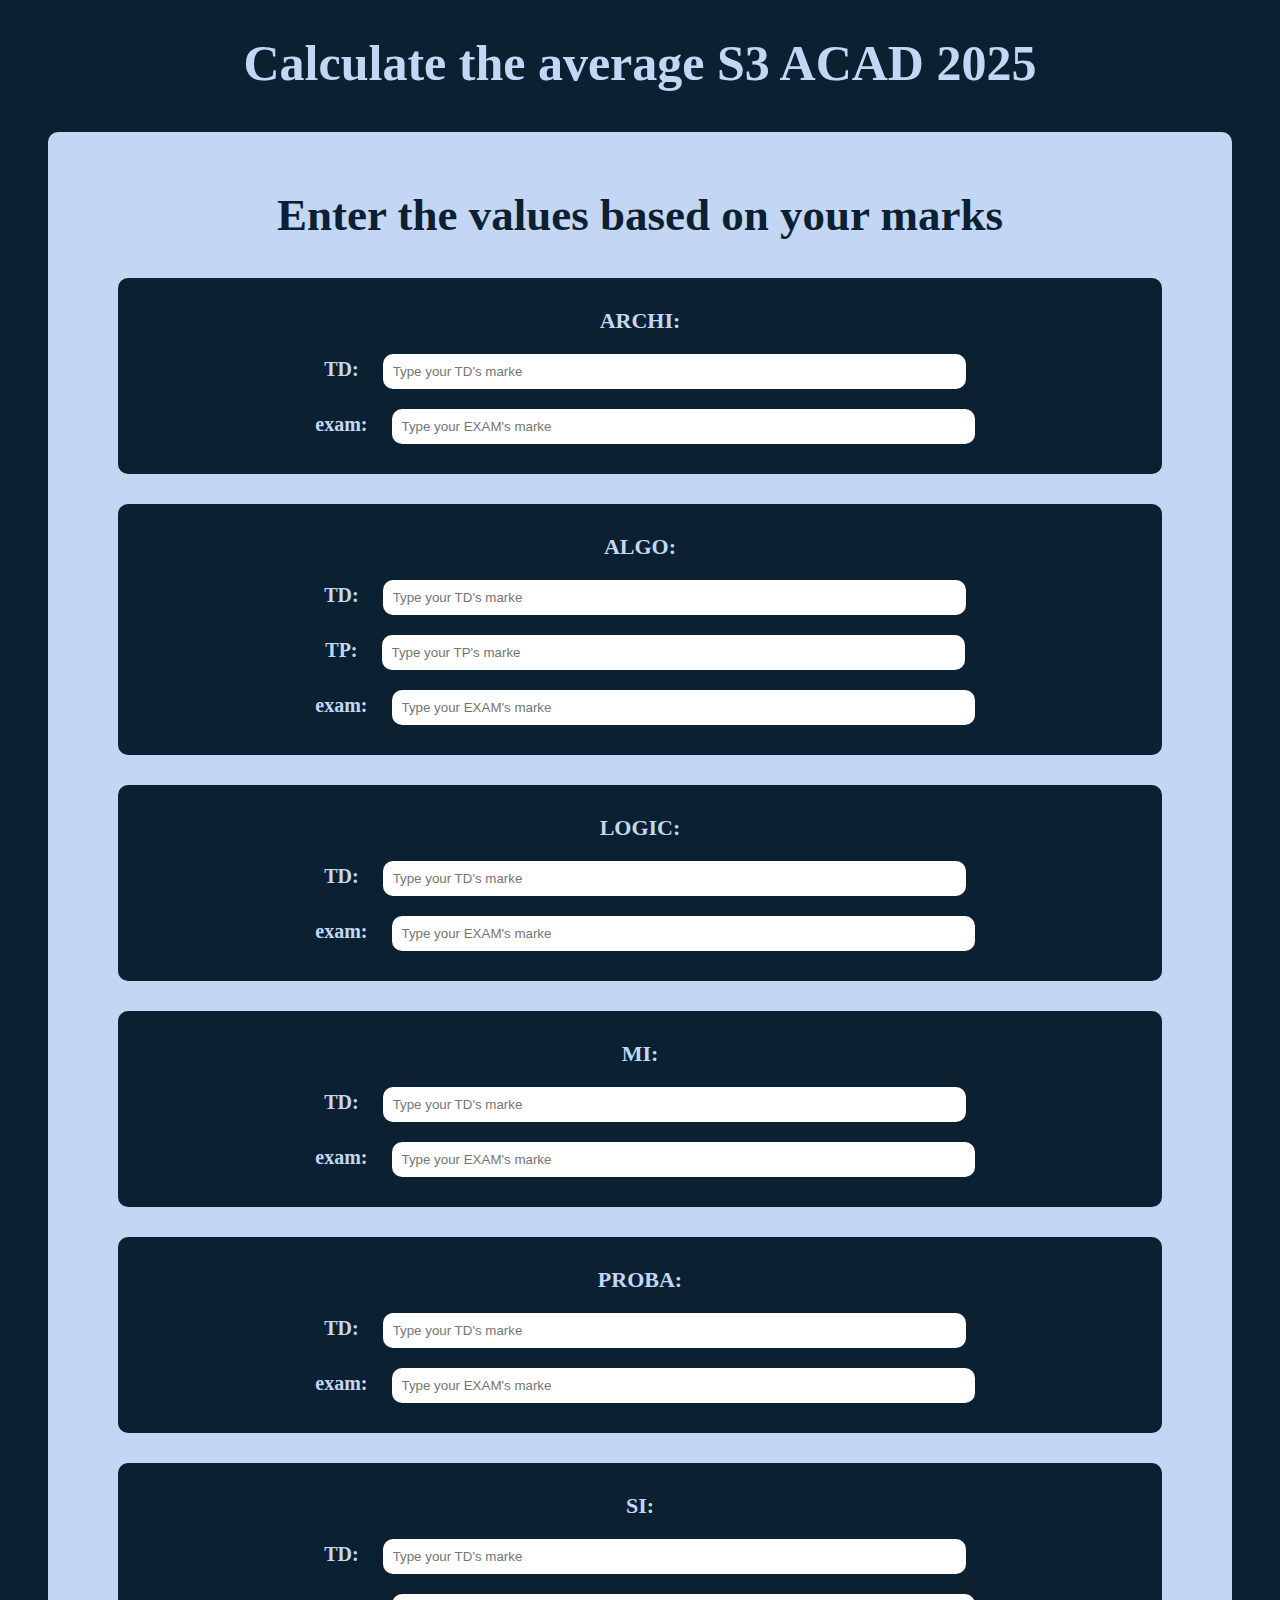
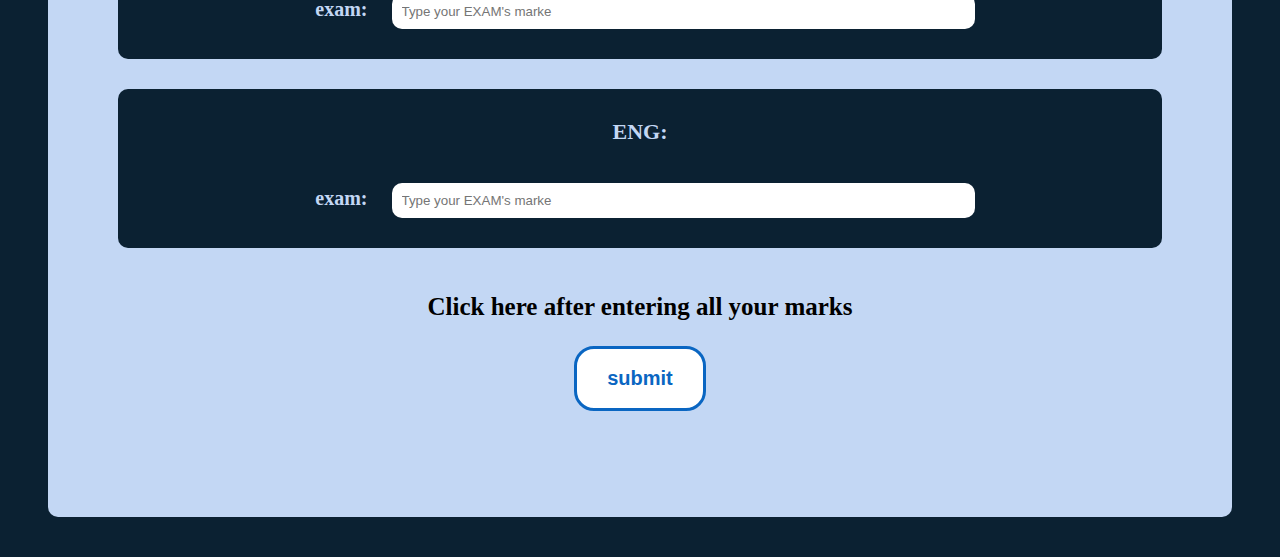
==== index.html @ ca181f2d "Update and rename General-average.html to index.html" ====
<!DOCTYPE html>
<html lang="en">
<head>
  <link rel="stylesheet" href="avrage.css">
  <title>General average</title>
</head>
<body>

  <h1 class="main-heder">Calculate the average S3 ACAD 2025</h1>

  <div class="container">
    <div class="sc-heder">
      <h2>Enter the values based on your marks </h2>
    </div>

    <div class="moduls js-moduls">
    
    </div>

      <p class="anonce">Click here after entering all your marks</p>

    <div>
      <button class="js-sub-buton sub-buton">submit</button>
    </div>
    
    <div class="res js-moys">
    </div>

  <div class="total js-total"></div>
    <p class="js-remark"></p>
  </div>  


<script src="avrage.js"></script>
</body>
</html>
---- avrage.css ----
body{
  background-color: #0B2132;
}
.main-heder{
  color: #c3d7f4;
  text-align: center;
  font-size: 50px;
}
.container{
  margin-top: 50px;
  margin: 40px 40px;
  background-color: #c3d7f4;
  padding: 20px;
  border-radius: 10px;
  text-align: center;
}
.sc-heder{
  font-size: 30px;
  color: #0B2132;
}
.module{
  margin:30px 50px;
  background-color: #0B2132;
  color: #c3d7f4;
  padding:20px 10px;
  border-radius: 10px;
  
}
.module-name{
  font-size: 22px;
  font-weight: bold;
  padding: 0px 20px;
  margin: 10px 20px;
}
.titre{
  font-size: 20px;
  font-weight: bold;
  padding: 15px 20px;
  margin: 10px ;
  margin-right: 0px;
  padding-right: 0px;
}
.input{
  margin: 10px 20px;
  padding: 10px ;
  border-radius: 10px;
  border: none;
  width: 55%;
}
.anonce{
  font-size: 25px;
  font-weight: bold;
  padding: 15px 20px;
  margin: 10px;
}

.sub-buton{
  border-width: 1px ;
  border: solid;
  padding: 18px 30px;
  border-radius: 20px;
  font-size: 20px;
  font-weight: bold;
  color: rgb(10, 102, 194);
  border-color: rgb(10, 102, 194);
  background-color: white;
  margin-bottom: 30px;
  transition: border-width 0.15s, background-color 0.15s;
}
.sub-buton:hover{
  color: white;
  background-color: rgb(8, 86, 181);
}
.sub-buton:active{
  opacity: 0.7;
}
.section{
  margin: 20px 80px;
  background-color: #0B2132;
  color: #c3d7f4;
  padding: 20px 10px;
  border-radius: 10px;
}
.section:hover{
  opacity: 0.9;
}
.total{
  font-size: 20px;
  font-weight: bold;
  padding: 15px 20px;
  margin: 10px;
}
.moy{
  font-size: 30px;
}
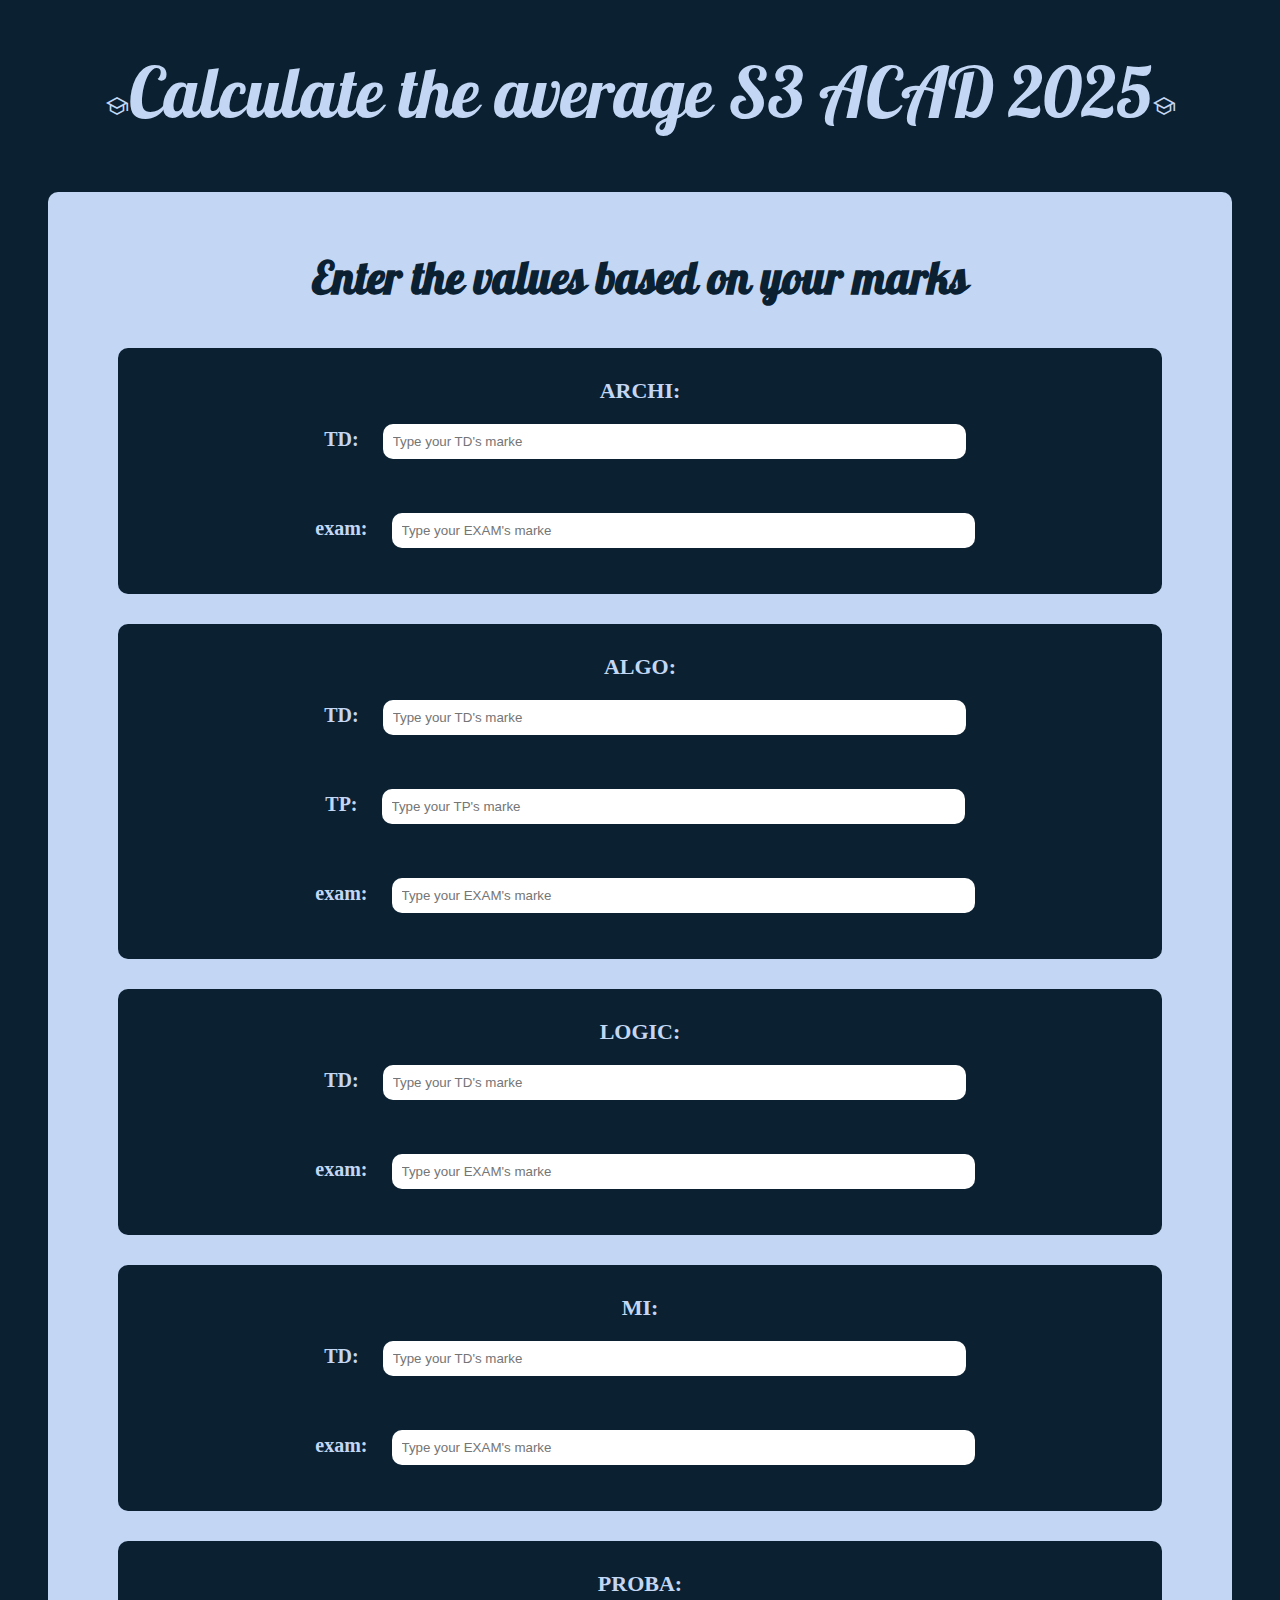
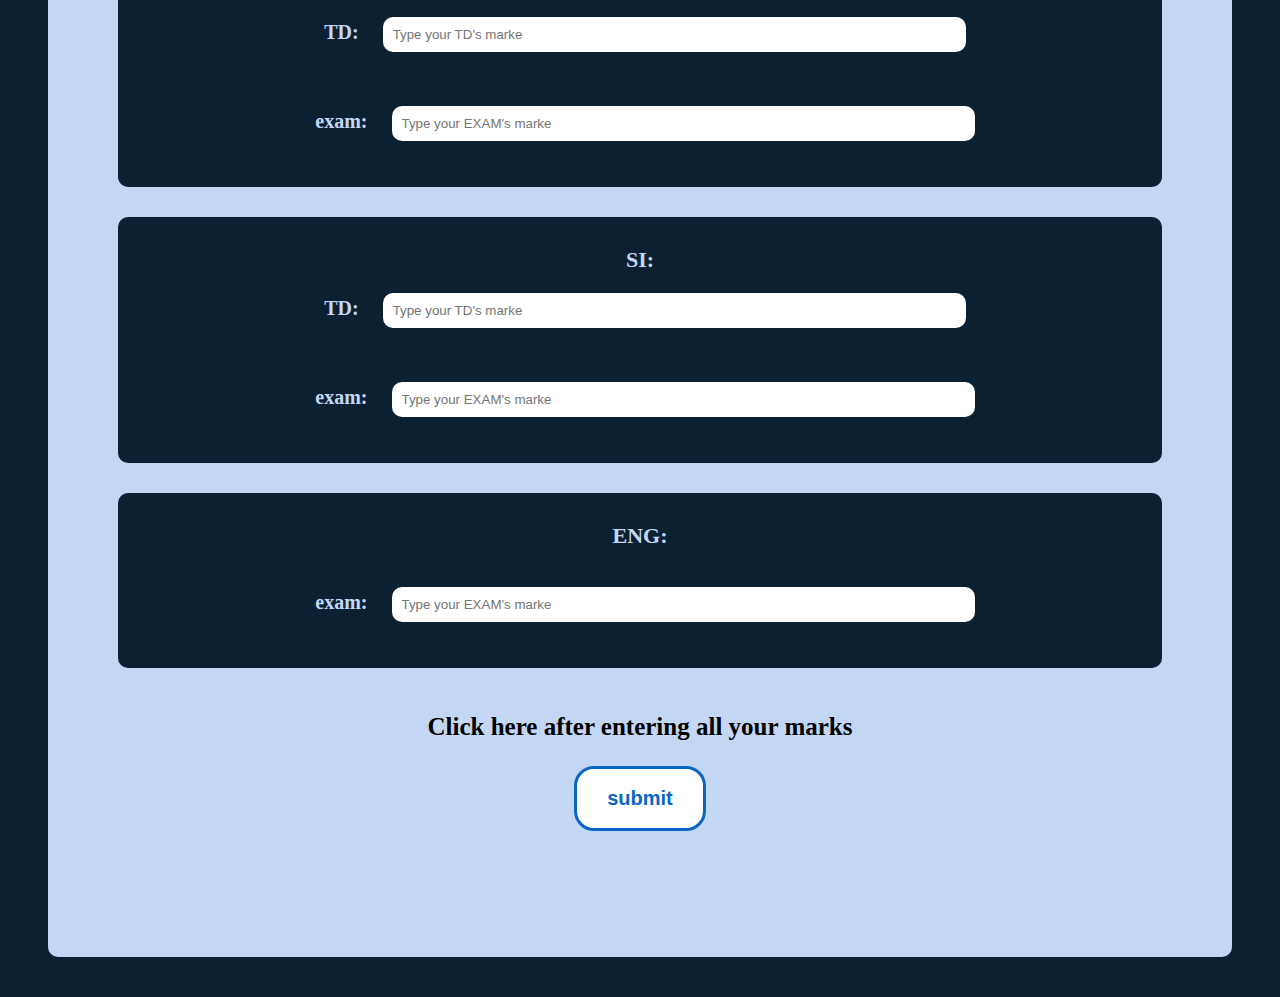
==== commit ee7b97ec: "Update and rename General-average.html to index.html" ====
--- a/index.html
+++ b/index.html
@@ -1,12 +1,27 @@
 <!DOCTYPE html>
 <html lang="en">
 <head>
+  <link rel="stylesheet" href="https://fonts.googleapis.com/css2?family=Material+Symbols+Outlined:opsz,wght,FILL,GRAD@20..48,100..700,0..1,-50..200&icon_names=school" />
+
+  <link rel="stylesheet" href="https://fonts.googleapis.com/css2?family=Material+Symbols+Outlined:opsz,wght,FILL,GRAD@20..48,100..700,0..1,-50..200&icon_names=warning" />
+
+  
+
+  <link rel="preconnect" href="https://fonts.googleapis.com">
+  <link rel="preconnect" href="https://fonts.gstatic.com" crossorigin>
+  <link href="https://fonts.googleapis.com/css2?family=Pattaya&display=swap" rel="stylesheet">
+
   <link rel="stylesheet" href="avrage.css">
   <title>General average</title>
 </head>
 <body>
 
-  <h1 class="main-heder">Calculate the average S3 ACAD 2025</h1>
+  <h1 class="main-heder">
+    <span class="material-symbols-outlined">
+    school
+    </span>Calculate the average S3 ACAD 2025<span class="material-symbols-outlined">
+      school
+      </span></h1>
 
   <div class="container">
     <div class="sc-heder">
@@ -22,6 +37,7 @@
     <div>
       <button class="js-sub-buton sub-buton">submit</button>
     </div>
+    <p class="worning condition js-condition"></p>
     
     <div class="res js-moys">
     </div>
--- a/avrage.css
+++ b/avrage.css
@@ -2,9 +2,12 @@
   background-color: #0B2132;
 }
 .main-heder{
+  font-family: "Pattaya", serif;
+  font-weight: 400;
+  font-style: normal;
   color: #c3d7f4;
   text-align: center;
-  font-size: 50px;
+  font-size: 70px;
 }
 .container{
   margin-top: 50px;
@@ -15,6 +18,9 @@
   text-align: center;
 }
 .sc-heder{
+  font-family: "Pattaya", serif;
+  font-weight: 400;
+  font-style: normal;
   font-size: 30px;
   color: #0B2132;
 }
@@ -74,6 +80,7 @@
 .sub-buton:active{
   opacity: 0.7;
 }
+
 .section{
   margin: 20px 80px;
   background-color: #0B2132;
@@ -85,11 +92,37 @@
   opacity: 0.9;
 }
 .total{
-  font-size: 20px;
+  font-size: 30px;
   font-weight: bold;
   padding: 15px 20px;
   margin: 10px;
 }
 .moy{
+  font-size: 40px;
+}
+.worning{
+  margin-top: 3px;
+  margin-left: 2px;
+  padding-left: 5px;
+  font-weight: 1000;
+  color: rgb(255, 68, 0);
+}
+.condition{
   font-size: 30px;
 }
+.material-symbols-outlined {
+  font-variation-settings:
+  'FILL' 0,
+  'wght' 400,
+  'GRAD' 0,
+  'opsz' 48
+}
+.material-symbols-outlined {
+  size: 1000px;
+  font-variation-settings:
+  'FILL' 0,
+  'wght' 400,
+  'GRAD' 0,
+  'opsz' 48
+}
+
